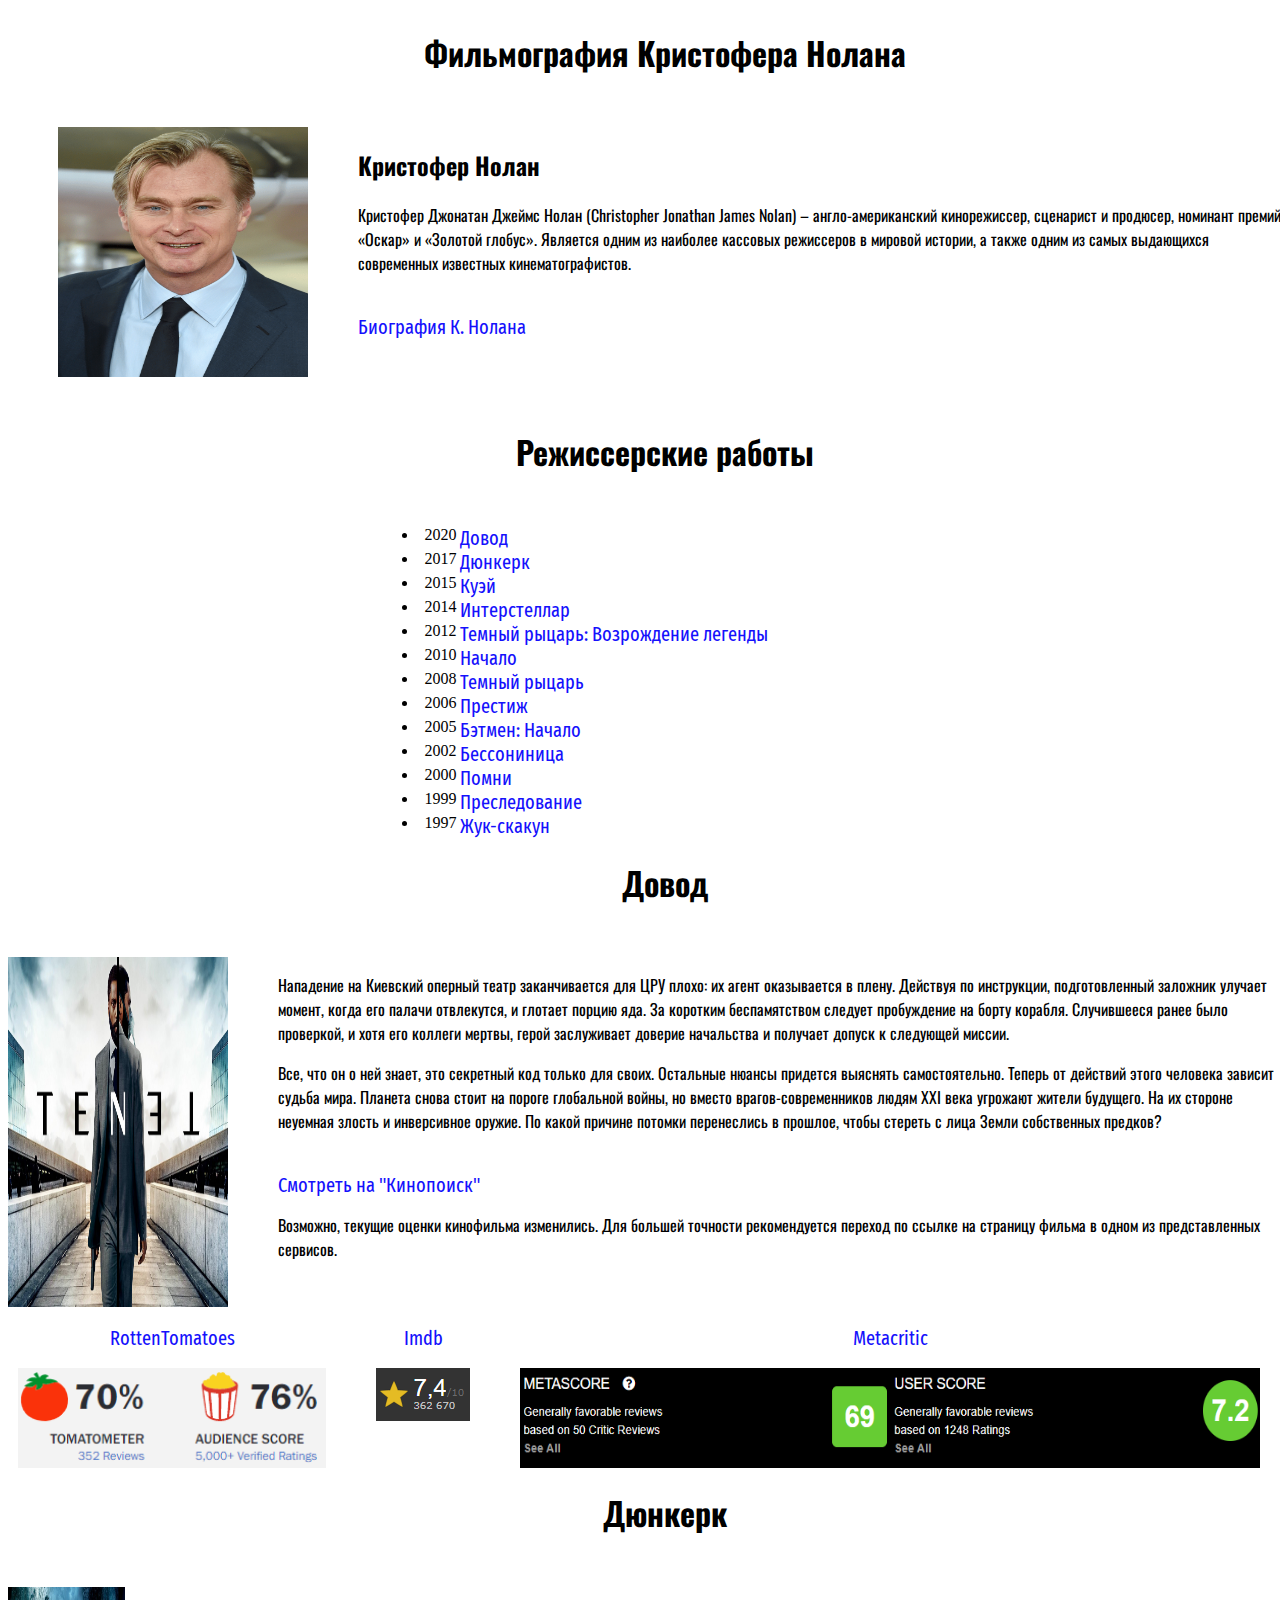
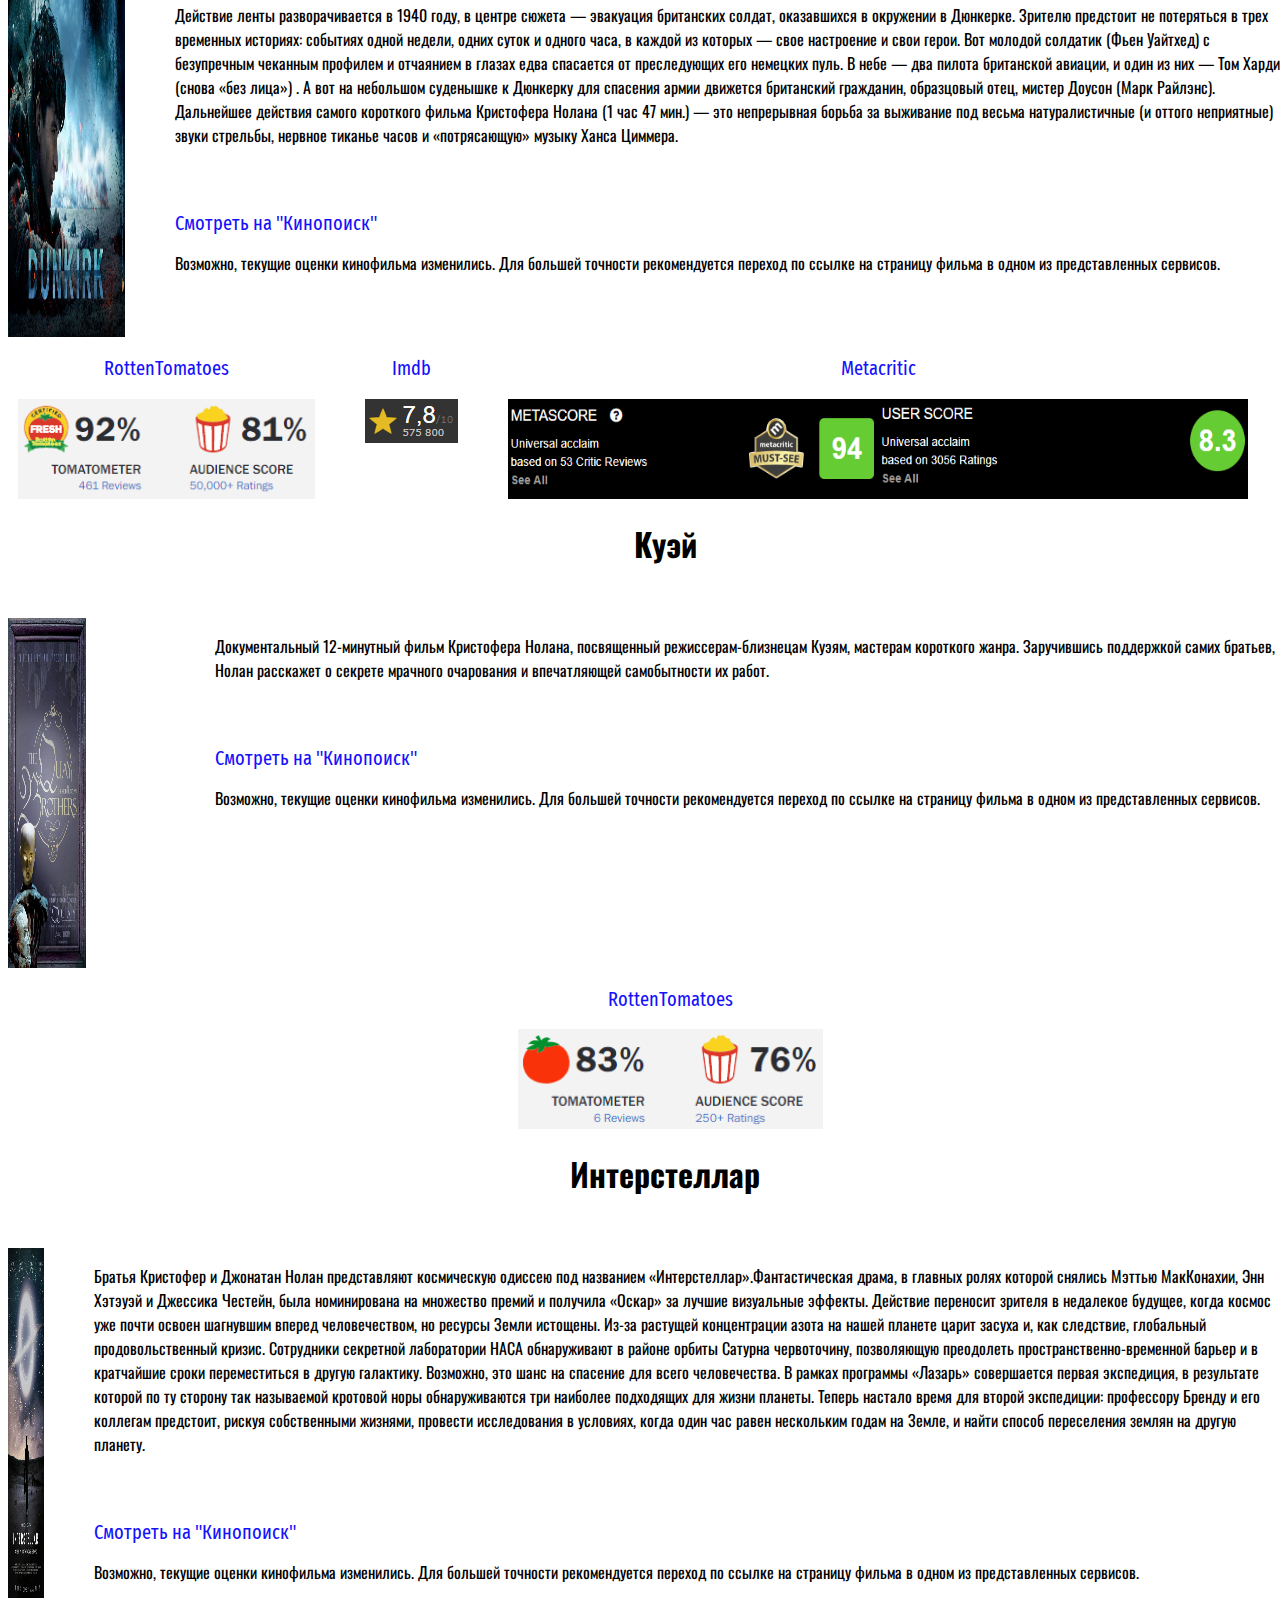
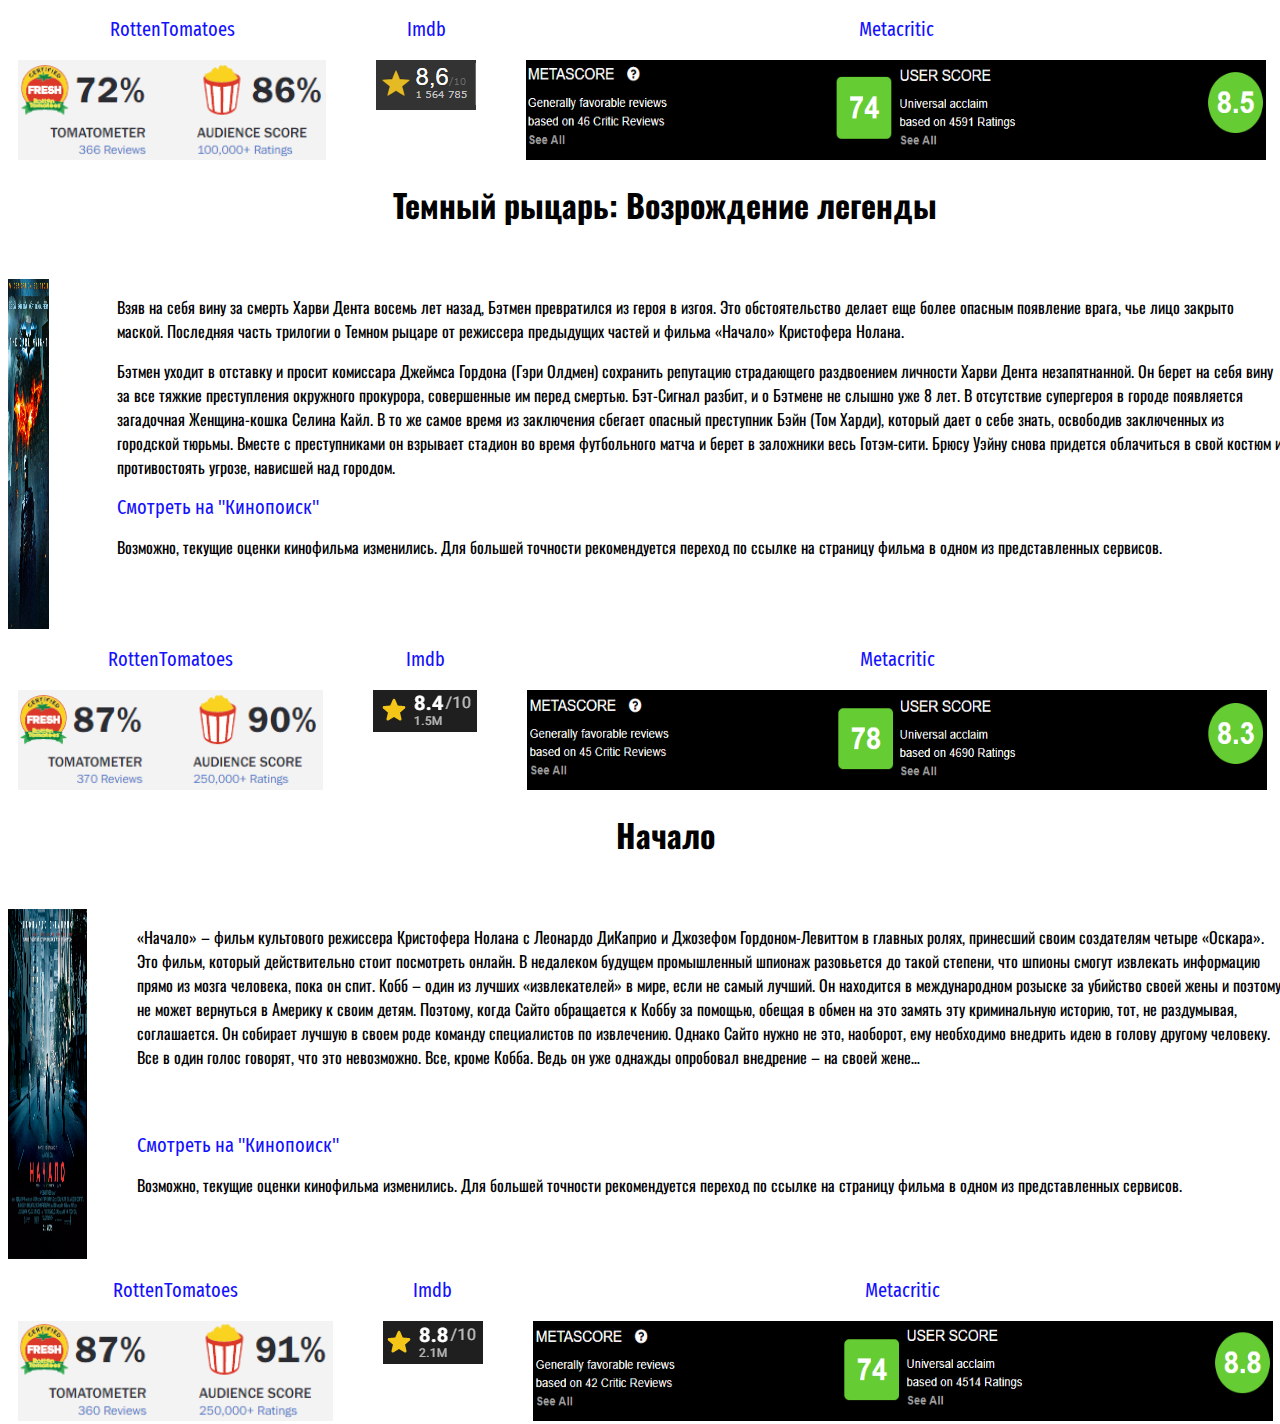
==== index.html @ a2ae19cc "Rename Site.html to index.html" ====
<html>
    <head>
        <title>Введение в направление</title>
        <link href="./CSS/main.css" rel="stylesheet" />
        <link href="https://fonts.googleapis.com/css2?family=Oswald&display=swap" rel="stylesheet">
        <link href="https://fonts.googleapis.com/css2?family=Comic+Neue:ital,wght@0,400;0,700;1,400;1,700&family=Fira+Sans+Extra+Condensed:ital,wght@0,400;0,700;1,400;1,700&family=Fredoka+One&family=Montserrat:wght@400;700&display=swap" rel="stylesheet">
        <link rel="shortcut icon" href="./Screens/favicon.ico" type="image/x-icon">
    </head>
    <body>
        <h1 class="header">Фильмография Кристофера Нолана</h1>
        <div class="Biography">
            <div class="Nolan_photo">
                <a class="nav_link" href="https://ru.wikipedia.org/wiki/%D0%9D%D0%BE%D0%BB%D0%B0%D0%BD,_%D0%9A%D1%80%D0%B8%D1%81%D1%82%D0%BE%D1%84%D0%B5%D1%80"><img width="250px" height="250px" src="./Screens/Nolan.png" alt="Photo"></a>
            </div>
            <div class="Biography_text">
                <h2>Кристофер Нолан</h2>
                <p>Кристофер Джонатан Джеймс Нолан (Christopher Jonathan James Nolan) – англо-американский кинорежиссер, сценарист и продюсер, 
                    номинант премий «Оскар» и «Золотой глобус». Является одним из наиболее кассовых режиссеров в мировой истории, а также одним 
                    из самых выдающихся современных известных кинематографистов.</p>
                <br>
                <a class="nav_link" href="https://ru.wikipedia.org/wiki/%D0%9D%D0%BE%D0%BB%D0%B0%D0%BD,_%D0%9A%D1%80%D0%B8%D1%81%D1%82%D0%BE%D1%84%D0%B5%D1%80">Биография К. Нолана</a>
            </div>
        </div>
        <div class="Director_works">
            <h1 class="header">Режиссерские работы</h1>
            <div class="Films_list">
                <li><time>2020</time> <strong><a class="nav_link" href="#tenet">Довод</a></strong></li>
                <li><time>2017</time> <strong><a class="nav_link" href="#dunkirk">Дюнкерк</a></strong></li>
                <li><time>2015</time> <strong><a class="nav_link" href="#quay">Куэй</a></strong></li>
                <li><time>2014</time> <strong><a class="nav_link" href="#interstellar">Интерстеллар</a></strong></li>
                <li><time>2012</time> <strong><a class="nav_link" href="#darkknight_2">Темный рыцарь: Возрождение легенды</a></strong></li>
                <li><time>2010</time> <strong><a class="nav_link" href="#inception">Начало</a></strong></li>
                <li><time>2008</time> <strong><a class="nav_link" href="">Темный рыцарь</a></strong></li>
                <li><time>2006</time> <strong><a class="nav_link" href="">Престиж</a></strong></li>
                <li><time>2005</time> <strong><a class="nav_link" href="">Бэтмен: Начало</a></strong></li>
                <li><time>2002</time> <strong><a class="nav_link" href="">Бессониница</a></strong></li>
                <li><time>2000</time> <strong><a class="nav_link" href="">Помни</a></strong></li>
                <li><time>1999</time> <strong><a class="nav_link" href="">Преследование</a></strong></li>
                <li><time>1997</time> <strong><a class="nav_link" href="">Жук-скакун</a></strong></li>
            </div>
        </div>
        <div class="Film" id="tenet">
            <h1 class="header">Довод</h1>
            <div class="Film_content">
                <div class="Film_img">
                    <img width=100% height=100% src="./Screens/Tenet.jpg" alt="Tenet">
                </div>
                <div class="Film_text">
                    <p>Нападение на Киевский оперный театр заканчивается для ЦРУ плохо: их агент оказывается в плену. Действуя по инструкции, 
                        подготовленный заложник улучает момент, когда его палачи отвлекутся, и глотает порцию яда. За коротким беспамятством 
                        следует пробуждение на борту корабля. Случившееся ранее было проверкой, и хотя его коллеги мертвы, герой заслуживает
                        доверие начальства и получает допуск к следующей миссии.</p>
                    <p>Все, что он о ней знает, это секретный код только для своих. Остальные нюансы придется выяснять самостоятельно. 
                       Теперь от действий этого человека зависит судьба мира. Планета снова стоит на пороге глобальной войны, но вместо
                       врагов-современников людям XXI века угрожают жители будущего. На их стороне неуемная злость и инверсивное оружие.
                       По какой причине потомки перенеслись в прошлое, чтобы стереть с лица Земли собственных предков?</p>
                       <br>
                       <a class="nav_link" href="https://www.kinopoisk.ru/film/1236063/">Смотреть на "Кинопоиск"</a>
                       <br>
                       <p>Возможно, текущие оценки кинофильма изменились. Для большей точности рекомендуется переход по ссылке на страницу фильма 
                           в одном из представленных сервисов.</p>
                </div>
            </div>
            <div class="Rating">
                <div class="RottenTomatoes">
                    <h3><a class="nav_link" href="https://www.rottentomatoes.com/m/tenet">RottenTomatoes</a></h3>
                    <a class="nav_link" href="https://www.rottentomatoes.com/m/tenet"><img height="100px" src="./Screens/Tenet_RottenTomatoes.png" alt="Tenet_TomatoesRating"></a>
                </div>
                <div class="Imdb">
                    <h3><a class="nav_link" href="https://www.imdb.com/title/tt6723592/?ref_=fn_al_tt_1">Imdb</a></h3>
                    <a class="nav_link" href="https://www.imdb.com/title/tt6723592/?ref_=fn_al_tt_1"><img src="./Screens/Tenet_Imdb.png" alt="Tenet_ImdbRating"></a>
                </div>
                <div class="Metacritic">
                    <h3><a class="nav_link" href="https://www.metacritic.com/movie/tenet">Metacritic</a></h3>
                    <div class="Metacritic_Img">
                        <a class="nav_link" href="https://www.metacritic.com/movie/tenet"><img width="370px" height="100px" src="./Screens/Tenet_Metacritic_1.png" alt="Tenet_MetacriticRating_Critic"></a>
                        <a class="nav_link" href="https://www.metacritic.com/movie/tenet"><img width="370px" height="100px" src="./Screens/Tenet_Metacritic_2.png" alt="Tenet_MetacriticRating_Viewer"></a>
                    </div>
                </div>
            </div>
        </div>
        <div class="Film" id="dunkirk">
            <h1 class="header">Дюнкерк</h1>
            <div class="Film_content">
                <div class="Film_img">
                    <img width=100% height=100% src="./Screens/Dunkirk.jpg" alt="Dunkirk">
                </div>
                <div class="Film_text">
                    <p>Действие ленты разворачивается в 1940 году, в центре сюжета — эвакуация британских солдат, оказавшихся в окружении в Дюнкерке. 
                        Зрителю предстоит не потеряться в трех временных историях: событиях одной недели, одних суток и одного часа, в каждой из которых — 
                        свое настроение и свои герои. Вот молодой солдатик (Фьен Уайтхед) с безупречным чеканным профилем и отчаянием в глазах едва спасается 
                        от преследующих его немецких пуль. В небе — два пилота британской авиации, и один из них — Том Харди (снова «без лица») . А вот на 
                        небольшом суденышке к Дюнкерку для спасения армии движется британский гражданин, образцовый отец, мистер Доусон (Марк Райлэнс). 
                        Дальнейшее действия самого короткого фильма Кристофера Нолана (1 час 47 мин.) — это непрерывная борьба за выживание под весьма 
                        натуралистичные (и оттого неприятные) звуки стрельбы, нервное тиканье часов и «потрясающую» музыку Ханса Циммера.</p>
                       <br>
                       <br>
                       <a class="nav_link" href="https://www.kinopoisk.ru/film/931677/">Смотреть на "Кинопоиск"</a>
                       <br>
                       <p>Возможно, текущие оценки кинофильма изменились. Для большей точности рекомендуется переход по ссылке на страницу фильма 
                           в одном из представленных сервисов.</p>
                </div>
            </div>
            <div class="Rating">
                <div class="RottenTomatoes">
                    <h3><a class="nav_link" href="https://www.rottentomatoes.com/m/dunkirk_2017">RottenTomatoes</a></h3>
                    <a class="nav_link" href="https://www.rottentomatoes.com/m/dunkirk_2017"><img height="100px" src="./Screens/Dunkirk_RottenTomatoes.png" alt="Dunkirk_TomatoesRating"></a>
                </div>
                <div class="Imdb">
                    <h3><a class="nav_link" href="https://www.imdb.com/title/tt5013056/?ref_=nv_sr_srsg_0">Imdb</a></h3>
                    <a class="nav_link" href="https://www.imdb.com/title/tt5013056/?ref_=nv_sr_srsg_0"><img src="./Screens/Dunkirk_Imdb.png" alt="Dunkirk_ImdbRating"></a>
                </div>
                <div class="Metacritic">
                    <h3><a class="nav_link" href="https://www.metacritic.com/movie/dunkirk">Metacritic</a></h3>
                    <div class="Metacritic_Img">
                        <a class="nav_link" href="https://www.metacritic.com/movie/dunkirk"><img width="370px" height="100px" src="./Screens/Dunkirk_Metacritic_1.png" alt="Dunkirk_MetacriticRating_Critic"></a>
                        <a class="nav_link" href="https://www.metacritic.com/movie/dunkirk"><img width="370px" height="100px" src="./Screens/Dunkirk_Metacritic_2.png" alt="Dunkirk_MetacriticRating_Viewer"></a>
                    </div>
                </div>
            </div>
        </div>
        <div class="Film" id="quay">
            <h1 class="header">Куэй</h1>
            <div class="Film_content">
                <div class="Film_img">
                    <img width=50% height=100% src="./Screens/Quay.jpg" alt="Quay">
                </div>
                <div class="Film_text">
                    <p>Документальный 12-минутный фильм Кристофера Нолана, посвященный режиссерам-близнецам Куэям, мастерам короткого жанра. 
                        Заручившись поддержкой самих братьев, Нолан расскажет о секрете мрачного очарования и впечатляющей самобытности их работ.</p>
                       <br>
                       <br>
                       <a class="nav_link" href="https://www.kinopoisk.ru/film/926864/">Смотреть на "Кинопоиск"</a>
                       <br>
                       <p>Возможно, текущие оценки кинофильма изменились. Для большей точности рекомендуется переход по ссылке на страницу фильма 
                           в одном из представленных сервисов.</p>
                </div>
            </div>
            <div class="Rating_Quay">
                <div class="RottenTomatoes">
                    <h3><a class="nav_link" href="https://www.rottentomatoes.com/m/quay">RottenTomatoes</a></h3>
                    <a class="nav_link" href="https://www.rottentomatoes.com/m/quay"><img height="100px" src="./Screens/Quay_RottenTomatoes.png" alt="Quay_TomatoesRating"></a>
                </div>
            </div>
        </div>
        <div class="Film" id="interstellar">
            <h1 class="header">Интерстеллар</h1>
            <div class="Film_content">
                <div class="Film_img">
                    <img width=100% height=100% src="./Screens/Interstellar.jpg" alt="Interstellar">
                </div>
                <div class="Film_text">
                    <p>Братья Кристофер и Джонатан Нолан представляют космическую одиссею под названием «Интерстеллар».Фантастическая драма, 
                        в главных ролях которой снялись Мэттью МакКонахии, Энн Хэтэуэй и Джессика Честейн, была номинирована на множество премий и 
                        получила «Оскар» за лучшие визуальные эффекты. Действие переносит зрителя в недалекое будущее, когда космос уже почти освоен 
                        шагнувшим вперед человечеством, но ресурсы Земли истощены. Из-за растущей концентрации азота на нашей планете царит засуха и, 
                        как следствие, глобальный продовольственный кризис. Сотрудники секретной лаборатории НАСА обнаруживают в районе орбиты Сатурна 
                        червоточину, позволяющую преодолеть пространственно-временной барьер и в кратчайшие сроки переместиться в другую галактику. 
                        Возможно, это шанс на спасение для всего человечества. В рамках программы «Лазарь» совершается первая экспедиция, в результате 
                        которой по ту сторону так называемой кротовой норы обнаруживаются три наиболее подходящих для жизни планеты. Теперь настало время 
                        для второй экспедиции: профессору Бренду и его коллегам предстоит, рискуя собственными жизнями, провести исследования в условиях, 
                        когда один час равен нескольким годам на Земле, и найти способ переселения землян на другую планету.</p>
                       <br>
                       <br>
                       <a class="nav_link" href="https://www.kinopoisk.ru/film/258687/">Смотреть на "Кинопоиск"</a>
                       <br>
                       <p>Возможно, текущие оценки кинофильма изменились. Для большей точности рекомендуется переход по ссылке на страницу фильма 
                           в одном из представленных сервисов.</p>
                </div>
            </div>
            <div class="Rating">
                <div class="RottenTomatoes">
                    <h3><a class="nav_link" href="https://www.rottentomatoes.com/m/interstellar_2014">RottenTomatoes</a></h3>
                    <a class="nav_link" href="https://www.rottentomatoes.com/m/interstellar_2014"><img height="100px" src="./Screens/Interstellar_RottenTomatoes.png" alt="Interstellar_TomatoesRating"></a>
                </div>
                <div class="Imdb">
                    <h3><a class="nav_link" href="https://www.imdb.com/title/tt0816692/?ref_=nv_sr_srsg_0">Imdb</a></h3>
                    <a class="nav_link" href="https://www.imdb.com/title/tt0816692/?ref_=nv_sr_srsg_0"><img src="./Screens/Interstellar_Imdb.png" alt="Interstellar_ImdbRating"></a>
                </div>
                <div class="Metacritic">
                    <h3><a class="nav_link" href="https://www.metacritic.com/movie/interstellar">Metacritic</a></h3>
                    <div class="Metacritic_Img">
                        <a class="nav_link" href="https://www.metacritic.com/movie/interstellar"><img width="370px" height="100px" src="./Screens/Interstellar_Metacritic_1.png" alt="Interstellar_MetacriticRating_Critic"></a>
                        <a class="nav_link" href="https://www.metacritic.com/movie/interstellar"><img width="370px" height="100px" src="./Screens/Interstellar_Metacritic_2.png" alt="Interstellar_MetacriticRating_Viewer"></a>
                    </div>
                </div>
            </div>
        </div>
        <div class="Film" id="darkknight_2">
            <h1 class="header">Темный рыцарь: Возрождение легенды</h1>
            <div class="Film_content">
                <div class="Film_img">
                    <img width=70% height=100% src="./Screens/Darkknight_2.jpg" alt="Darkknight_2">
                </div>
                <div class="Film_text">
                    <p>Взяв на себя вину за смерть Харви Дента восемь лет назад, Бэтмен превратился из героя в изгоя. Это обстоятельство делает еще более опасным 
                        появление врага, чье лицо закрыто маской. Последняя часть трилогии о Темном рыцаре от режиссера предыдущих частей и фильма «Начало» Кристофера Нолана.</p>
                    <p>Бэтмен уходит в отставку и просит комиссара Джеймса Гордона (Гэри Олдмен) сохранить репутацию страдающего раздвоением личности Харви Дента 
                        незапятнанной. Он берет на себя вину за все тяжкие преступления окружного прокурора, совершенные им перед смертью. Бэт-Сигнал разбит, и о Бэтмене 
                        не слышно уже 8 лет. В отсутствие супергероя в городе появляется загадочная Женщина-кошка Селина Кайл. В то же самое время из заключения сбегает 
                        опасный преступник Бэйн (Том Харди), который дает о себе знать, освободив заключенных из городской тюрьмы. Вместе с преступниками он взрывает стадион 
                        во время футбольного матча и берет в заложники весь Готэм-сити. Брюсу Уэйну снова придется облачиться в свой костюм и противостоять угрозе, нависшей 
                        над городом.</p>
                       <a class="nav_link" href="https://www.kinopoisk.ru/film/437410/">Смотреть на "Кинопоиск"</a>
                       <br>
                       <p>Возможно, текущие оценки кинофильма изменились. Для большей точности рекомендуется переход по ссылке на страницу фильма 
                           в одном из представленных сервисов.</p>
                </div>
            </div>
            <div class="Rating">
                <div class="RottenTomatoes">
                    <h3><a class="nav_link" href="https://www.rottentomatoes.com/m/the_dark_knight_rises">RottenTomatoes</a></h3>
                    <a class="nav_link" href="https://www.rottentomatoes.com/m/the_dark_knight_rises"><img height="100px" src="./Screens/Darkknight_2_RottenTomatoes.png" alt="Darkknight_2_TomatoesRating"></a>
                </div>
                <div class="Imdb">
                    <h3><a class="nav_link" href="https://www.imdb.com/title/tt1345836/?ref_=nv_sr_srsg_3">Imdb</a></h3>
                    <a class="nav_link" href="https://www.imdb.com/title/tt1345836/?ref_=nv_sr_srsg_3"><img src="./Screens/Darkknight_2_Imdb.png" alt="Darkknight_2_ImdbRating"></a>
                </div>
                <div class="Metacritic">
                    <h3><a class="nav_link" href="https://www.metacritic.com/movie/the-dark-knight-rises">Metacritic</a></h3>
                    <div class="Metacritic_Img">
                        <a class="nav_link" href="https://www.metacritic.com/movie/the-dark-knight-rises"><img width="370px" height="100px" src="./Screens/Darkknight_2_Metacritic_1.png" alt="Darkknight_2_MetacriticRating_Critic"></a>
                        <a class="nav_link" href="https://www.metacritic.com/movie/the-dark-knight-rises"><img width="370px" height="100px" src="./Screens/Darkknight_2_Metacritic_2.png" alt="Darkknight_2_MetacriticRating_Viewer"></a>
                    </div>
                </div>
            </div>
        </div>
        <div class="Film" id="inception">
            <h1 class="header">Начало</h1>
            <div class="Film_content">
                <div class="Film_img">
                    <img width=100% height=100% src="./Screens/Inception.jpg" alt="Inception">
                </div>
                <div class="Film_text">
                    <p>«Начало» – фильм культового режиссера Кристофера Нолана с Леонардо ДиКаприо и Джозефом Гордоном-Левиттом в главных ролях, 
                        принесший своим создателям четыре «Оскара». Это фильм, который действительно стоит посмотреть онлайн. В недалеком будущем промышленный 
                        шпионаж разовьется до такой степени, что шпионы смогут извлекать информацию прямо из мозга человека, пока он спит. Кобб – один из лучших 
                        «извлекателей» в мире, если не самый лучший. Он находится в международном розыске за убийство своей жены и поэтому не может вернуться в 
                        Америку к своим детям. Поэтому, когда Сайто обращается к Коббу за помощью, обещая в обмен на это замять эту криминальную историю, тот, не 
                        раздумывая, соглашается. Он собирает лучшую в своем роде команду специалистов по извлечению. Однако Сайто нужно не это, наоборот, ему 
                        необходимо внедрить идею в голову другому человеку. Все в один голос говорят, что это невозможно. Все, кроме Кобба. Ведь он уже однажды 
                        опробовал внедрение – на своей жене…</p>
                       <br>
                       <br>
                       <a class="nav_link" href="https://www.kinopoisk.ru/film/447301/">Смотреть на "Кинопоиск"</a>
                       <br>
                       <p>Возможно, текущие оценки кинофильма изменились. Для большей точности рекомендуется переход по ссылке на страницу фильма 
                           в одном из представленных сервисов.</p>
                </div>
            </div>
            <div class="Rating">
                <div class="RottenTomatoes">
                    <h3><a class="nav_link" href="https://www.rottentomatoes.com/m/inception">RottenTomatoes</a></h3>
                    <a class="nav_link" href="https://www.rottentomatoes.com/m/inception"><img height="100px" src="./Screens/Inception_RottenTomatoes.png" alt="Inception_TomatoesRating"></a>
                </div>
                <div class="Imdb">
                    <h3><a class="nav_link" href="https://www.imdb.com/title/tt1375666/?ref_=nv_sr_srsg_0">Imdb</a></h3>
                    <a class="nav_link" href="https://www.imdb.com/title/tt1375666/?ref_=nv_sr_srsg_0"><img src="./Screens/Inception_Imdb.png" alt="Inception_ImdbRating"></a>
                </div>
                <div class="Metacritic">
                    <h3><a class="nav_link" href="https://www.metacritic.com/movie/inception">Metacritic</a></h3>
                    <div class="Metacritic_Img">
                        <a class="nav_link" href="https://www.metacritic.com/movie/inception"><img width="370px" height="100px" src="./Screens/Inception_Metacritic_1.png" alt="Inception_MetacriticRating_Critic"></a>
                        <a class="nav_link" href="https://www.metacritic.com/movie/inception"><img width="370px" height="100px" src="./Screens/Inception_Metacritic_2.png" alt="Inception_MetacriticRating_Viewer"></a>
                    </div>
                </div>
            </div>
        </div>
    </body>
</html>
---- CSS/main.css ----
html {
    background-image: url(https://ilyakhasanov.ru/images/background/80.png);
    display: flex;
}

.header {
    width: 100%;
    margin: 20px auto;
    margin-bottom: 50px;
    padding: 1px 0;
    text-align: center;
    font-family: 'Oswald', sans-serif;
}

.Biography {
    background-image: url(https://kartinkinaden.ru/uploads/posts/2020-11/1606688887_50-p-krasivii-nezhnii-odnotonnii-fon-58.jpg);
    width: auto;
    height: 250px;
    margin-bottom: 50px;
    margin-left: 50px;
    margin-right: 40px;
    display: flex;
}

.Nolan_photo {
    margin-left: auto;
    max-width: 100%;
    height: auto;
    display: block;
    float: left;
}

.Biography_text {
    float: right;
    margin-left: 50px;
    font-family: 'Oswald', sans-serif;
}

.Director_works {
    margin-top: 50px;
    margin-left: 30%;
    margin-right: 30%;
    width: auto;
}

.Films_list {
    background-image: url(https://kartinkinaden.ru/uploads/posts/2020-11/1606688887_50-p-krasivii-nezhnii-odnotonnii-fon-58.jpg);
}

.nav_link{
    display: inline-block;
    vertical-align: top;
    position: relative;

    font-size: 20px;
    font-family: 'Fira Sans Extra Condensed', sans-serif;
    font-weight: 400;

    color: #1511fc;
    text-decoration: none;

    transition: color .1s linear;
}

.nav_link:after {
    content: "";
    display: block;
    width: 100%;
    height: 3px;

    background-color: #9100bd;
    opacity: 0;

    position: absolute;
    top: 100%;
    left: 0;
    z-index: 1;
}

.nav_link:hover{
    color: #9100bd;
}

.nav_link:hover:after{
    display: block;
    opacity: 1;
}

.Film_content {
    background-image: url(https://kartinkinaden.ru/uploads/posts/2020-11/1606688887_50-p-krasivii-nezhnii-odnotonnii-fon-58.jpg);
    width: 100%;
    height: 350px;
    display: flex;
}

.Film_img {
    float: left;
}

.Film_text {
    float: right;
    margin-left: 50px;
    margin-right: 40px;
    font-family: 'Oswald', sans-serif;
}

.Rating_Quay {
    margin: auto;
}

.Rating {
    width: auto;
    display: inline-flex;
}

.RottenTomatoes {
    text-align: center;
    margin-left: 10px;
}

.Imdb {
    text-align: center;
    margin-left: 50px;
}

.Metacritic {
    text-align: center;
}

.Metacritic_Img {
    display: inline-flex;
    margin-left: 50px;
    margin-right: 50px;
}
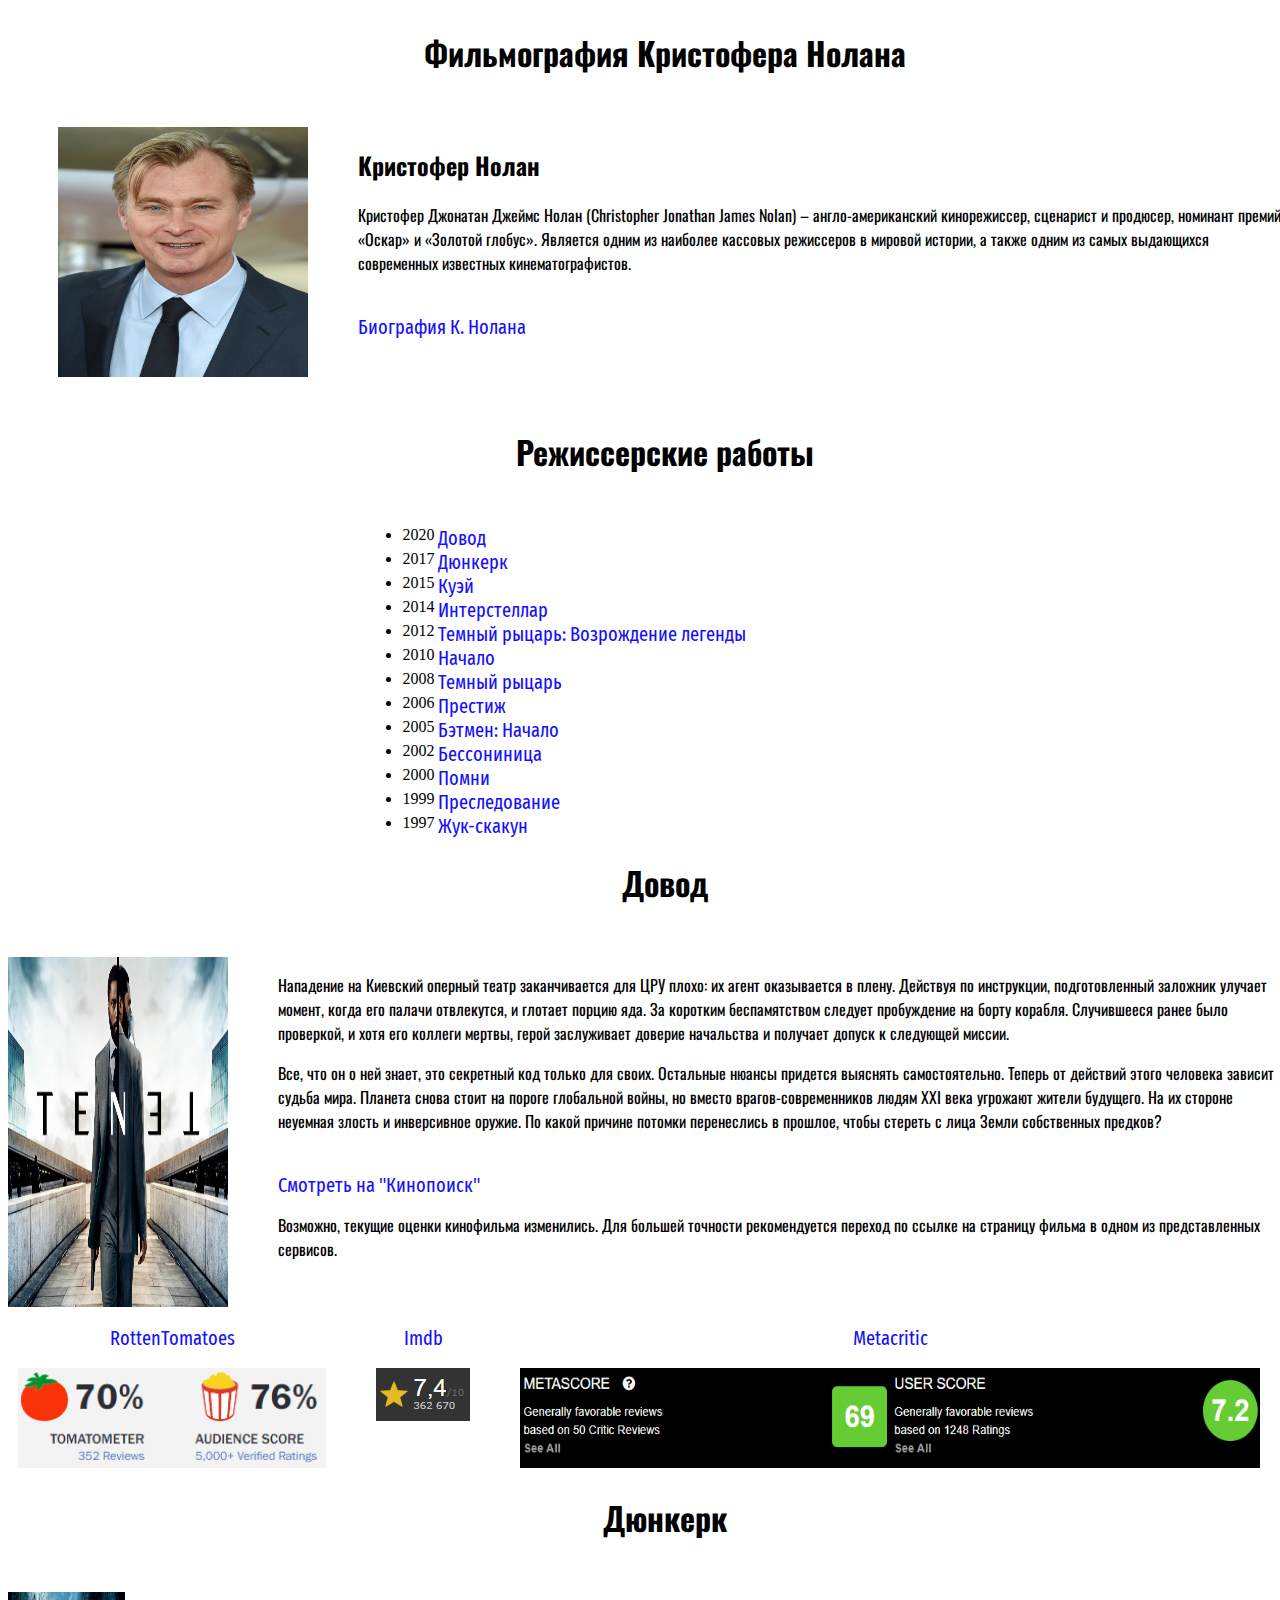
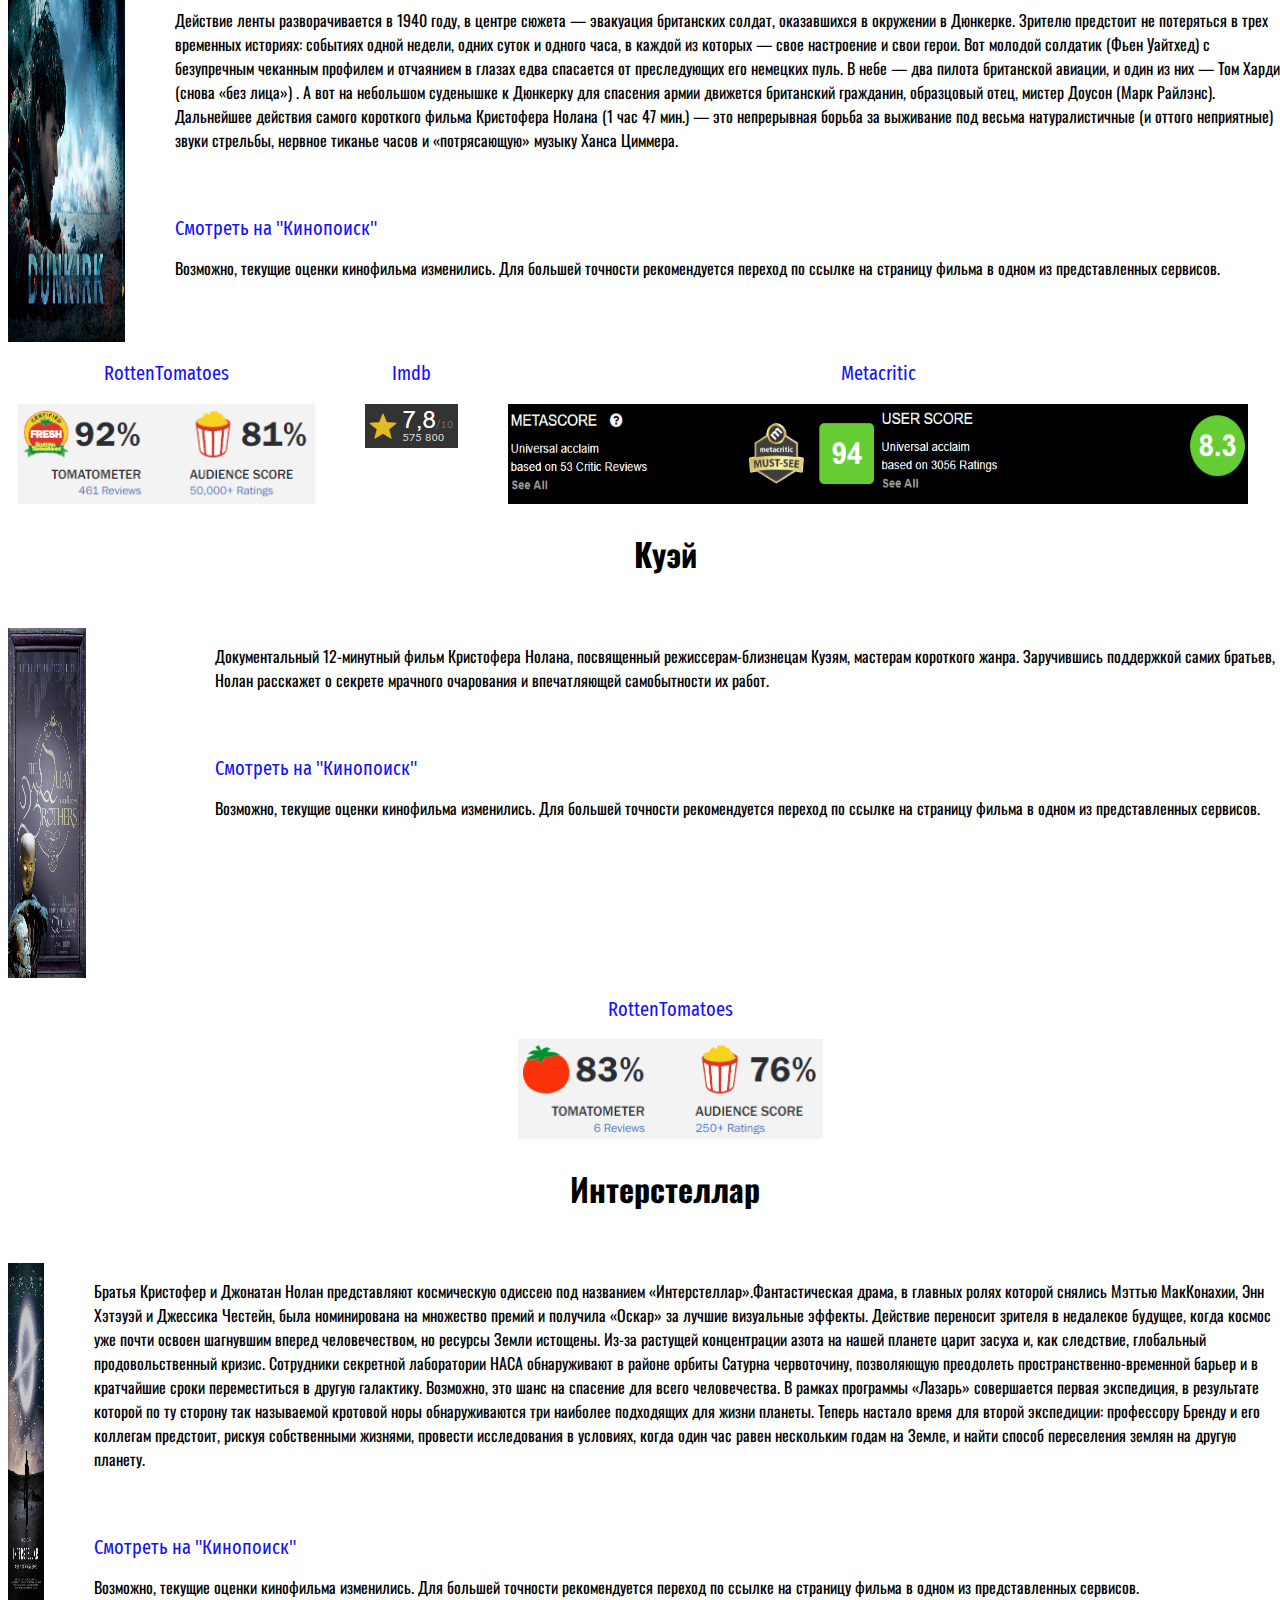
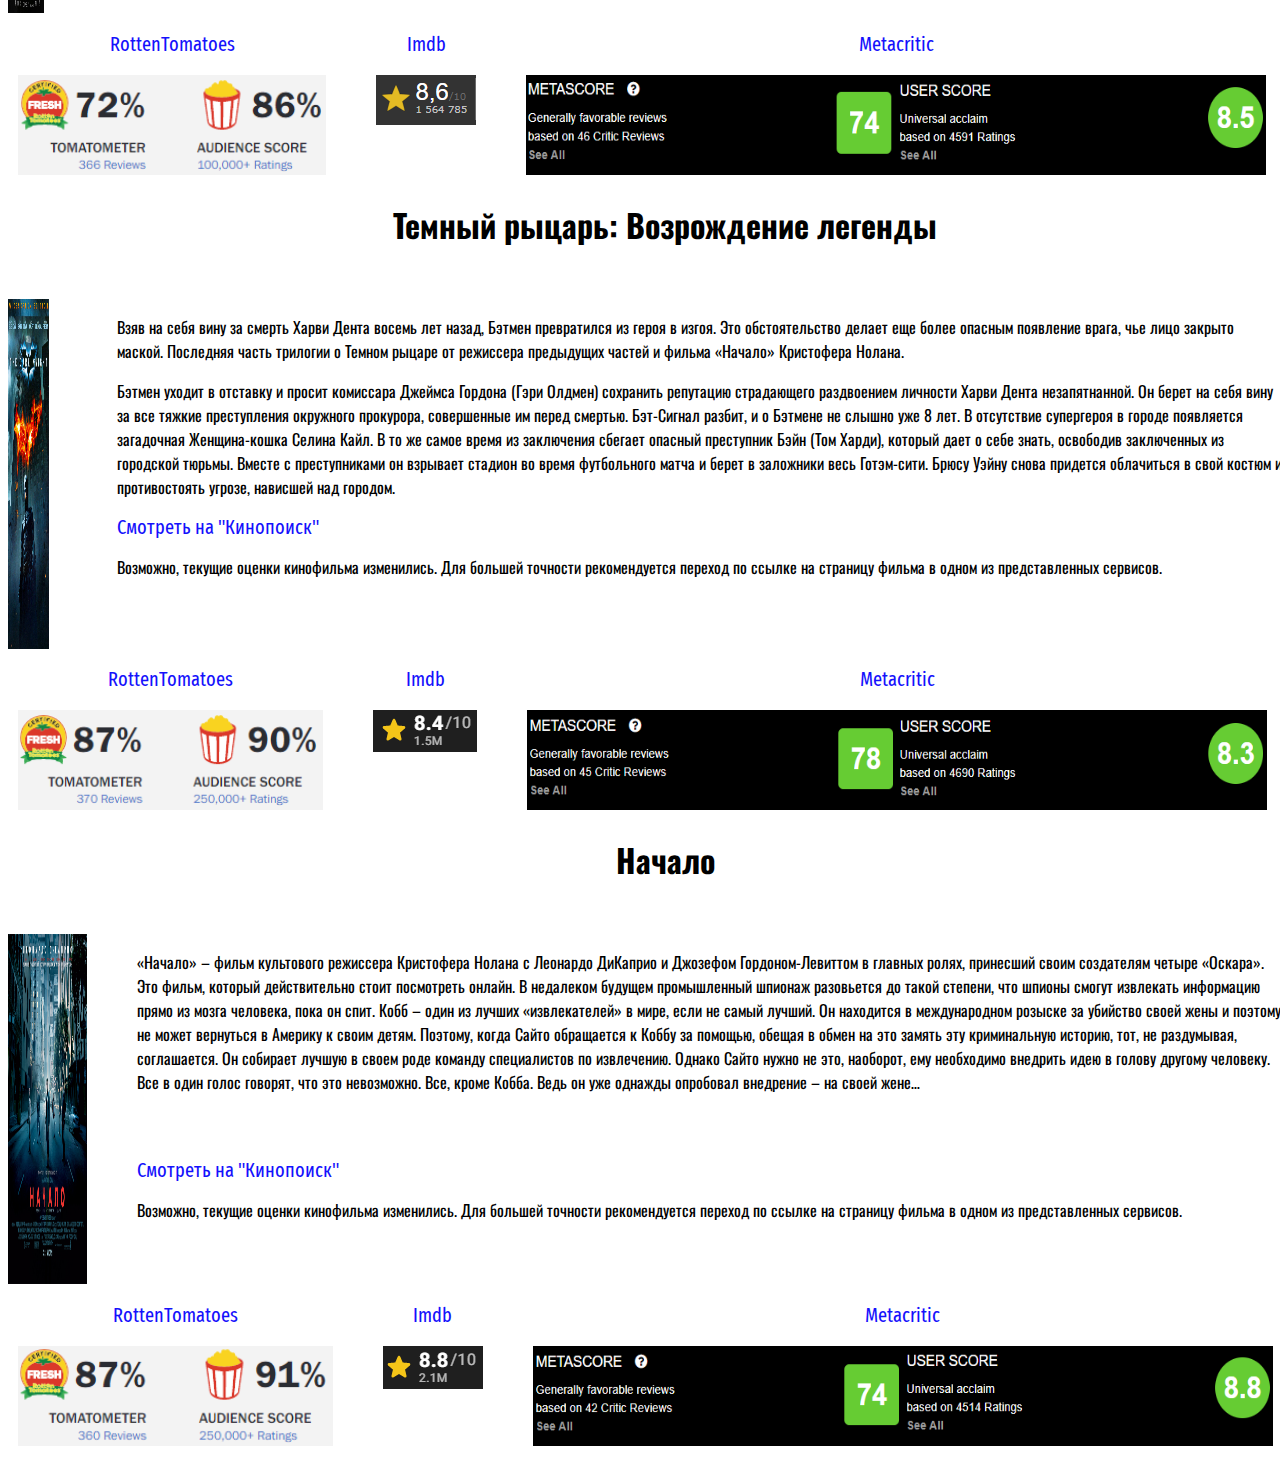
==== commit 3e6ec1f1: "Update index.html" ====
--- a/index.html
+++ b/index.html
@@ -1,3 +1,4 @@
+<!DOCTYPE html>
 <html>
     <head>
         <title>Введение в направление</title>
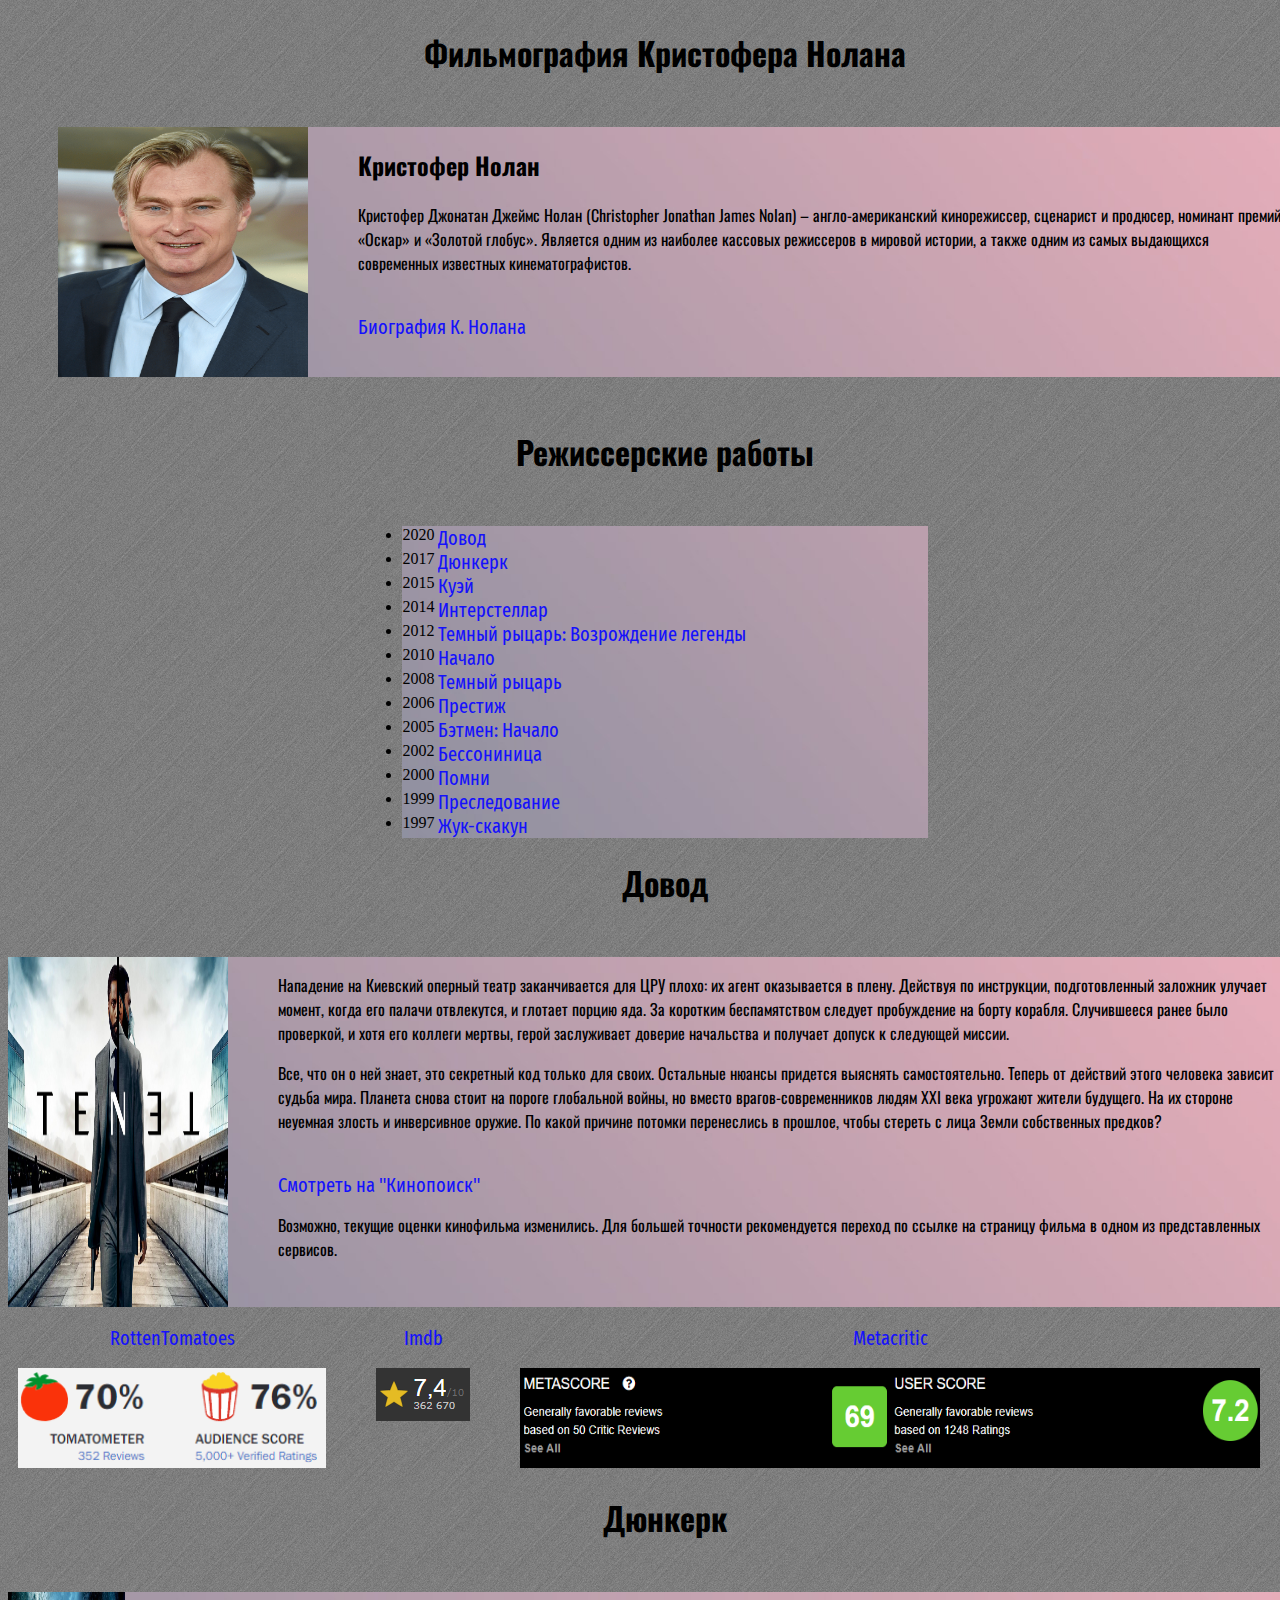
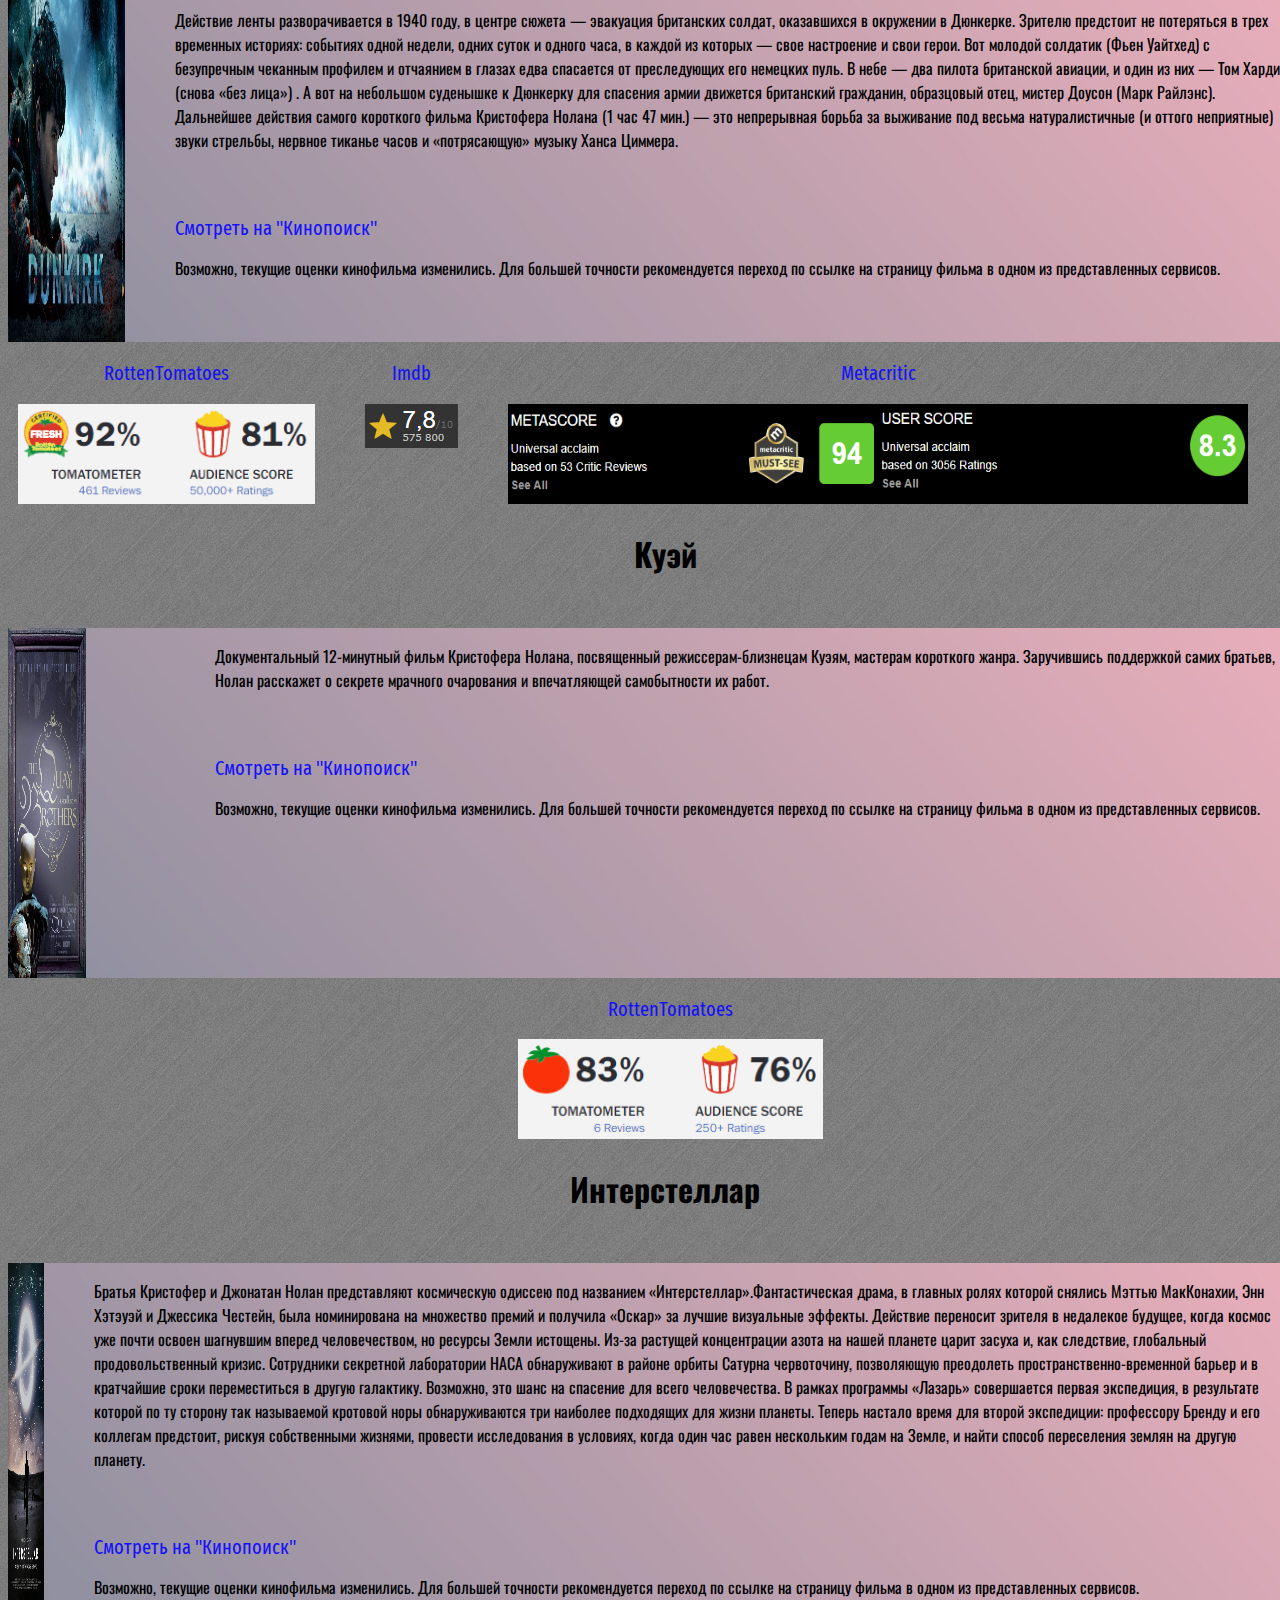
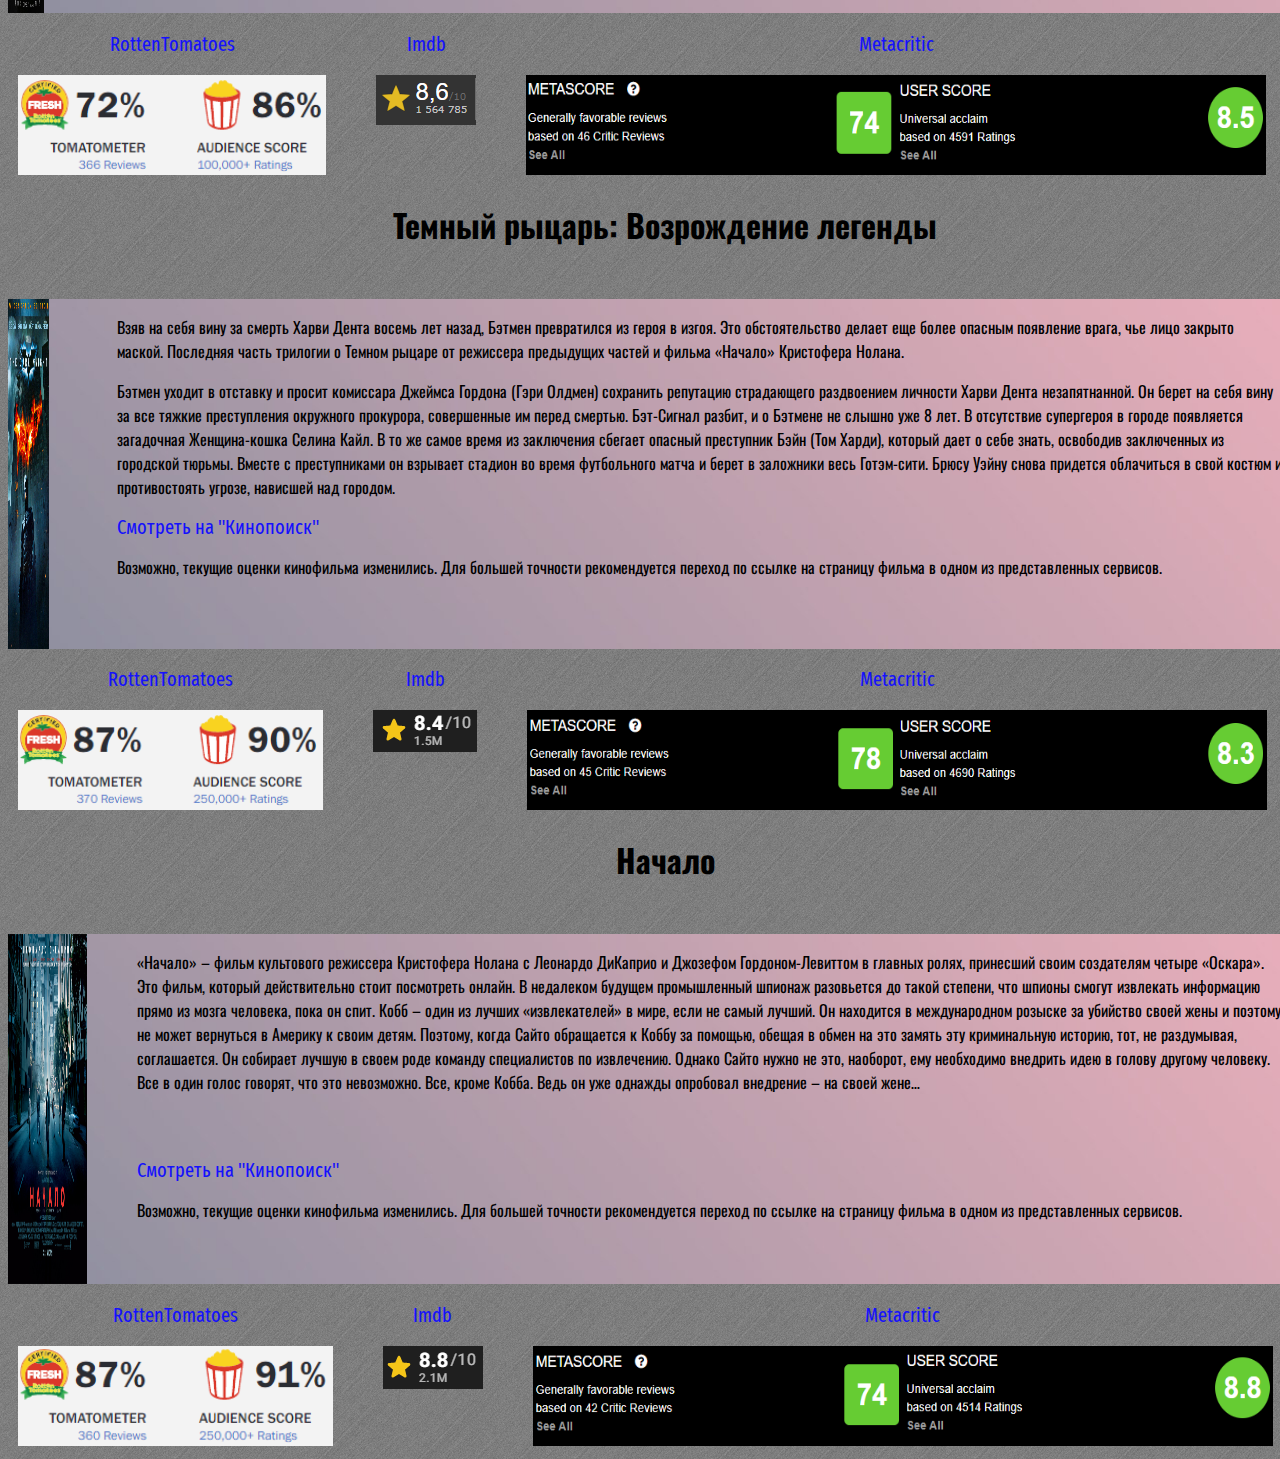
==== commit 005e2a36: "Update index.html" ====
--- a/index.html
+++ b/index.html
@@ -1,7 +1,7 @@
 <!DOCTYPE html>
 <html>
     <head>
-        <title>Введение в направление</title>
+        <title>Фильмография К. Нолана</title>
         <link href="./CSS/main.css" rel="stylesheet" />
         <link href="https://fonts.googleapis.com/css2?family=Oswald&display=swap" rel="stylesheet">
         <link href="https://fonts.googleapis.com/css2?family=Comic+Neue:ital,wght@0,400;0,700;1,400;1,700&family=Fira+Sans+Extra+Condensed:ital,wght@0,400;0,700;1,400;1,700&family=Fredoka+One&family=Montserrat:wght@400;700&display=swap" rel="stylesheet">
--- a/CSS/main.css
+++ b/CSS/main.css
@@ -1,5 +1,5 @@
 html {
-    background-image: url(https://ilyakhasanov.ru/images/background/80.png);
+    background: url("../Screens/Site_background.png");
     display: flex;
 }
 
@@ -13,7 +13,7 @@
 }
 
 .Biography {
-    background-image: url(https://kartinkinaden.ru/uploads/posts/2020-11/1606688887_50-p-krasivii-nezhnii-odnotonnii-fon-58.jpg);
+    background: url("../Screens/Text_background.jpg");
     width: auto;
     height: 250px;
     margin-bottom: 50px;
@@ -44,7 +44,7 @@
 }
 
 .Films_list {
-    background-image: url(https://kartinkinaden.ru/uploads/posts/2020-11/1606688887_50-p-krasivii-nezhnii-odnotonnii-fon-58.jpg);
+    background: url("../Screens/Text_background.jpg");
 }
 
 .nav_link{
@@ -87,7 +87,7 @@
 }
 
 .Film_content {
-    background-image: url(https://kartinkinaden.ru/uploads/posts/2020-11/1606688887_50-p-krasivii-nezhnii-odnotonnii-fon-58.jpg);
+    background: url("../Screens/Text_background.jpg");
     width: 100%;
     height: 350px;
     display: flex;
@@ -131,4 +131,4 @@
     display: inline-flex;
     margin-left: 50px;
     margin-right: 50px;
-}+}
